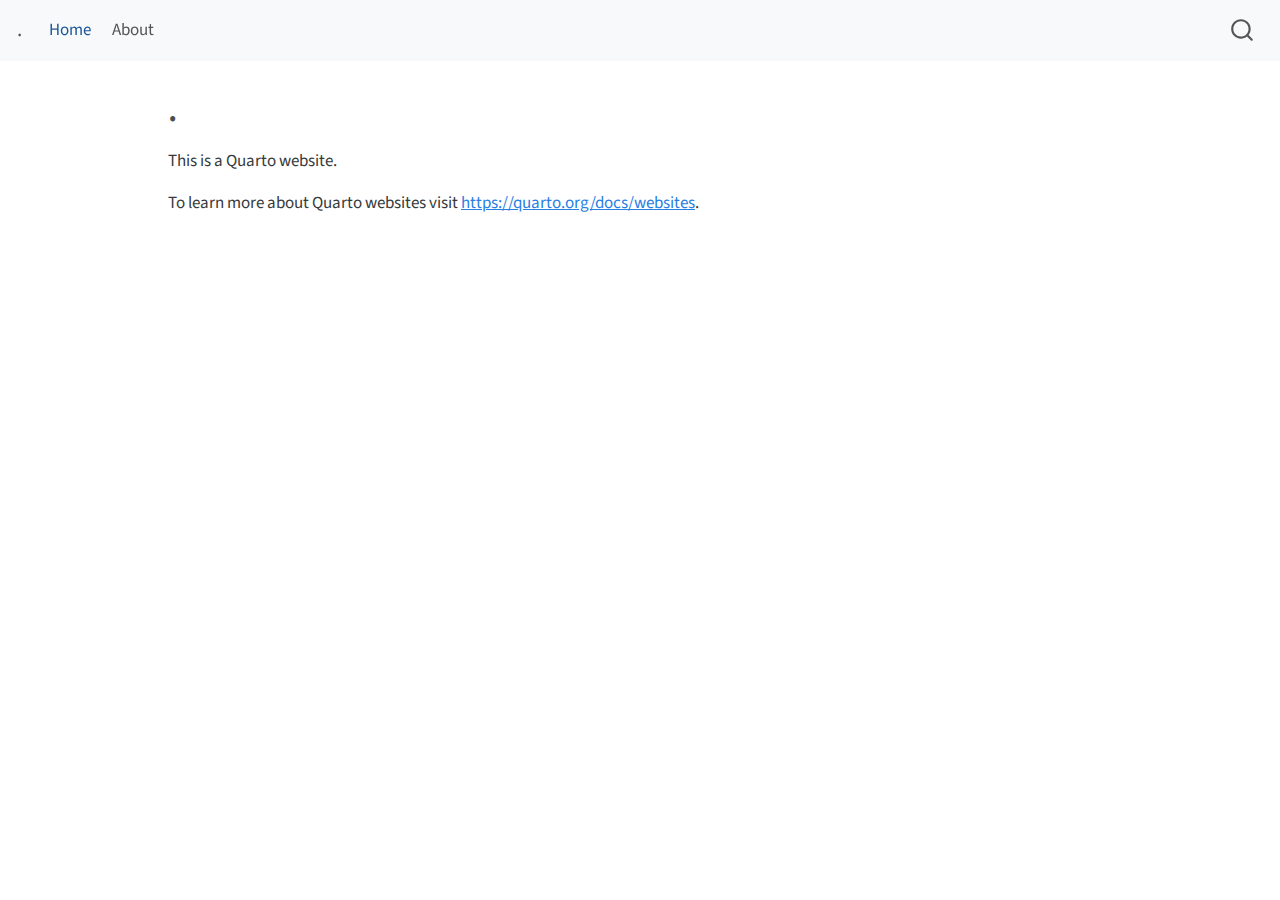
==== index.html @ 22e1ba6c "Built site for gh-pages" ====
<!DOCTYPE html>
<html xmlns="http://www.w3.org/1999/xhtml" lang="en" xml:lang="en"><head>

<meta charset="utf-8">
<meta name="generator" content="quarto-99.9.9">

<meta name="viewport" content="width=device-width, initial-scale=1.0, user-scalable=yes">


<title>.</title>
<style>
code{white-space: pre-wrap;}
span.smallcaps{font-variant: small-caps;}
div.columns{display: flex; gap: min(4vw, 1.5em);}
div.column{flex: auto; overflow-x: auto;}
div.hanging-indent{margin-left: 1.5em; text-indent: -1.5em;}
ul.task-list{list-style: none;}
ul.task-list li input[type="checkbox"] {
  width: 0.8em;
  margin: 0 0.8em 0.2em -1em; /* quarto-specific, see https://github.com/quarto-dev/quarto-cli/issues/4556 */ 
  vertical-align: middle;
}
</style>


<script src="site_libs/quarto-nav/quarto-nav.js"></script>
<script src="site_libs/quarto-nav/headroom.min.js"></script>
<script src="site_libs/clipboard/clipboard.min.js"></script>
<script src="site_libs/quarto-search/autocomplete.umd.js"></script>
<script src="site_libs/quarto-search/fuse.min.js"></script>
<script src="site_libs/quarto-search/quarto-search.js"></script>
<meta name="quarto:offset" content="./">
<script src="site_libs/quarto-html/quarto.js"></script>
<script src="site_libs/quarto-html/popper.min.js"></script>
<script src="site_libs/quarto-html/tippy.umd.min.js"></script>
<script src="site_libs/quarto-html/anchor.min.js"></script>
<link href="site_libs/quarto-html/tippy.css" rel="stylesheet">
<link href="site_libs/quarto-html/quarto-syntax-highlighting.css" rel="stylesheet" id="quarto-text-highlighting-styles">
<script src="site_libs/bootstrap/bootstrap.min.js"></script>
<link href="site_libs/bootstrap/bootstrap-icons.css" rel="stylesheet">
<link href="site_libs/bootstrap/bootstrap.min.css" rel="stylesheet" id="quarto-bootstrap" data-mode="light">
<script id="quarto-search-options" type="application/json">{
  "location": "navbar",
  "copy-button": false,
  "collapse-after": 3,
  "panel-placement": "end",
  "type": "overlay",
  "limit": 20,
  "language": {
    "search-no-results-text": "No results",
    "search-matching-documents-text": "matching documents",
    "search-copy-link-title": "Copy link to search",
    "search-hide-matches-text": "Hide additional matches",
    "search-more-match-text": "more match in this document",
    "search-more-matches-text": "more matches in this document",
    "search-clear-button-title": "Clear",
    "search-detached-cancel-button-title": "Cancel",
    "search-submit-button-title": "Submit",
    "search-label": "Search"
  }
}</script>


<link rel="stylesheet" href="styles.css">
</head>

<body class="nav-fixed">

<div id="quarto-search-results"></div>
  <header id="quarto-header" class="headroom fixed-top">
    <nav class="navbar navbar-expand-lg navbar-dark ">
      <div class="navbar-container container-fluid">
      <div class="navbar-brand-container mx-auto">
    <a class="navbar-brand" href="./index.html">
    <span class="navbar-title">.</span>
    </a>
  </div>
            <div id="quarto-search" class="" title="Search"></div>
          <button class="navbar-toggler" type="button" data-bs-toggle="collapse" data-bs-target="#navbarCollapse" aria-controls="navbarCollapse" aria-expanded="false" aria-label="Toggle navigation" onclick="if (window.quartoToggleHeadroom) { window.quartoToggleHeadroom(); }">
  <span class="navbar-toggler-icon"></span>
</button>
          <div class="collapse navbar-collapse" id="navbarCollapse">
            <ul class="navbar-nav navbar-nav-scroll me-auto">
  <li class="nav-item">
    <a class="nav-link active" href="./index.html" rel="" target="" aria-current="page">
 <span class="menu-text">Home</span></a>
  </li>  
  <li class="nav-item">
    <a class="nav-link" href="./about.html" rel="" target="">
 <span class="menu-text">About</span></a>
  </li>  
</ul>
          </div> <!-- /navcollapse -->
          <div class="quarto-navbar-tools">
</div>
      </div> <!-- /container-fluid -->
    </nav>
</header>
<!-- content -->
<div id="quarto-content" class="quarto-container page-columns page-rows-contents page-layout-article page-navbar">
<!-- sidebar -->
<!-- margin-sidebar -->
    <div id="quarto-margin-sidebar" class="sidebar margin-sidebar">
        
    </div>
<!-- main -->
<main class="content" id="quarto-document-content">

<header id="title-block-header" class="quarto-title-block default">
<div class="quarto-title">
<h1 class="title">.</h1>
</div>



<div class="quarto-title-meta">

    
  
    
  </div>
  

</header>

<p>This is a Quarto website.</p>
<p>To learn more about Quarto websites visit <a href="https://quarto.org/docs/websites" class="uri">https://quarto.org/docs/websites</a>.</p>



</main> <!-- /main -->
<script id="quarto-html-after-body" type="application/javascript">
window.document.addEventListener("DOMContentLoaded", function (event) {
  const toggleBodyColorMode = (bsSheetEl) => {
    const mode = bsSheetEl.getAttribute("data-mode");
    const bodyEl = window.document.querySelector("body");
    if (mode === "dark") {
      bodyEl.classList.add("quarto-dark");
      bodyEl.classList.remove("quarto-light");
    } else {
      bodyEl.classList.add("quarto-light");
      bodyEl.classList.remove("quarto-dark");
    }
  }
  const toggleBodyColorPrimary = () => {
    const bsSheetEl = window.document.querySelector("link#quarto-bootstrap");
    if (bsSheetEl) {
      toggleBodyColorMode(bsSheetEl);
    }
  }
  toggleBodyColorPrimary();  
  const icon = "";
  const anchorJS = new window.AnchorJS();
  anchorJS.options = {
    placement: 'right',
    icon: icon
  };
  anchorJS.add('.anchored');
  const isCodeAnnotation = (el) => {
    for (const clz of el.classList) {
      if (clz.startsWith('code-annotation-')) {                     
        return true;
      }
    }
    return false;
  }
  const clipboard = new window.ClipboardJS('.code-copy-button', {
    text: function(trigger) {
      const codeEl = trigger.previousElementSibling.cloneNode(true);
      for (const childEl of codeEl.children) {
        if (isCodeAnnotation(childEl)) {
          childEl.remove();
        }
      }
      return codeEl.innerText;
    }
  });
  clipboard.on('success', function(e) {
    // button target
    const button = e.trigger;
    // don't keep focus
    button.blur();
    // flash "checked"
    button.classList.add('code-copy-button-checked');
    var currentTitle = button.getAttribute("title");
    button.setAttribute("title", "Copied!");
    let tooltip;
    if (window.bootstrap) {
      button.setAttribute("data-bs-toggle", "tooltip");
      button.setAttribute("data-bs-placement", "left");
      button.setAttribute("data-bs-title", "Copied!");
      tooltip = new bootstrap.Tooltip(button, 
        { trigger: "manual", 
          customClass: "code-copy-button-tooltip",
          offset: [0, -8]});
      tooltip.show();    
    }
    setTimeout(function() {
      if (tooltip) {
        tooltip.hide();
        button.removeAttribute("data-bs-title");
        button.removeAttribute("data-bs-toggle");
        button.removeAttribute("data-bs-placement");
      }
      button.setAttribute("title", currentTitle);
      button.classList.remove('code-copy-button-checked');
    }, 1000);
    // clear code selection
    e.clearSelection();
  });
  function tippyHover(el, contentFn, onTriggerFn, onUntriggerFn) {
    const config = {
      allowHTML: true,
      maxWidth: 500,
      delay: 100,
      arrow: false,
      appendTo: function(el) {
          return el.parentElement;
      },
      interactive: true,
      interactiveBorder: 10,
      theme: 'quarto',
      placement: 'bottom-start',
    };
    if (contentFn) {
      config.content = contentFn;
    }
    if (onTriggerFn) {
      config.onTrigger = onTriggerFn;
    }
    if (onUntriggerFn) {
      config.onUntrigger = onUntriggerFn;
    }
    window.tippy(el, config); 
  }
  const noterefs = window.document.querySelectorAll('a[role="doc-noteref"]');
  for (var i=0; i<noterefs.length; i++) {
    const ref = noterefs[i];
    tippyHover(ref, function() {
      // use id or data attribute instead here
      let href = ref.getAttribute('data-footnote-href') || ref.getAttribute('href');
      try { href = new URL(href).hash; } catch {}
      const id = href.replace(/^#\/?/, "");
      const note = window.document.getElementById(id);
      return note.innerHTML;
    });
  }
  const xrefs = window.document.querySelectorAll('a.quarto-xref');
  const processXRef = (id, note) => {
    if (id.startsWith('sec-')) {
      // Special case sections, only their first couple elements
      const container = document.createElement("div");
      if (note.children && note.children.length > 2) {
        for (let i = 0; i < 2; i++) {
          container.appendChild(note.children[i].cloneNode(true));
        }
        return container.innerHTML
      } else {
        return note.innerHTML;
      }
    } else {
      return note.innerHTML;
    }
  }
  for (var i=0; i<xrefs.length; i++) {
    const xref = xrefs[i];
    tippyHover(xref, undefined, function(instance) {
      instance.disable();
      let url = xref.getAttribute('href');
      let hash = undefined; 
      try { hash = new URL(url).hash; } catch {}
      const id = hash.replace(/^#\/?/, "");
      const note = window.document.getElementById(id);
      if (note !== null) {
        try {
          const html = processXRef(id, note);
          instance.setContent(html);
        } finally {
          instance.enable();
          instance.show();
        }
      } else {
        // See if we can fetch this
        fetch(url.split('#')[0])
        .then(res => res.text())
        .then(html => {
          const parser = new DOMParser();
          const htmlDoc = parser.parseFromString(html, "text/html");
          const note = htmlDoc.getElementById(id);
          console.log(htmlDoc.body.innerHTML);
          if (note !== null) {
            const html = processXRef(id, note);
            instance.setContent(html);
          } 
        }).finally(() => {
          instance.enable();
          instance.show();
        });
      }
    }, function(instance) {
    });
  }
      let selectedAnnoteEl;
      const selectorForAnnotation = ( cell, annotation) => {
        let cellAttr = 'data-code-cell="' + cell + '"';
        let lineAttr = 'data-code-annotation="' +  annotation + '"';
        const selector = 'span[' + cellAttr + '][' + lineAttr + ']';
        return selector;
      }
      const selectCodeLines = (annoteEl) => {
        const doc = window.document;
        const targetCell = annoteEl.getAttribute("data-target-cell");
        const targetAnnotation = annoteEl.getAttribute("data-target-annotation");
        const annoteSpan = window.document.querySelector(selectorForAnnotation(targetCell, targetAnnotation));
        const lines = annoteSpan.getAttribute("data-code-lines").split(",");
        const lineIds = lines.map((line) => {
          return targetCell + "-" + line;
        })
        let top = null;
        let height = null;
        let parent = null;
        if (lineIds.length > 0) {
            //compute the position of the single el (top and bottom and make a div)
            const el = window.document.getElementById(lineIds[0]);
            top = el.offsetTop;
            height = el.offsetHeight;
            parent = el.parentElement.parentElement;
          if (lineIds.length > 1) {
            const lastEl = window.document.getElementById(lineIds[lineIds.length - 1]);
            const bottom = lastEl.offsetTop + lastEl.offsetHeight;
            height = bottom - top;
          }
          if (top !== null && height !== null && parent !== null) {
            // cook up a div (if necessary) and position it 
            let div = window.document.getElementById("code-annotation-line-highlight");
            if (div === null) {
              div = window.document.createElement("div");
              div.setAttribute("id", "code-annotation-line-highlight");
              div.style.position = 'absolute';
              parent.appendChild(div);
            }
            div.style.top = top - 2 + "px";
            div.style.height = height + 4 + "px";
            let gutterDiv = window.document.getElementById("code-annotation-line-highlight-gutter");
            if (gutterDiv === null) {
              gutterDiv = window.document.createElement("div");
              gutterDiv.setAttribute("id", "code-annotation-line-highlight-gutter");
              gutterDiv.style.position = 'absolute';
              const codeCell = window.document.getElementById(targetCell);
              const gutter = codeCell.querySelector('.code-annotation-gutter');
              gutter.appendChild(gutterDiv);
            }
            gutterDiv.style.top = top - 2 + "px";
            gutterDiv.style.height = height + 4 + "px";
          }
          selectedAnnoteEl = annoteEl;
        }
      };
      const unselectCodeLines = () => {
        const elementsIds = ["code-annotation-line-highlight", "code-annotation-line-highlight-gutter"];
        elementsIds.forEach((elId) => {
          const div = window.document.getElementById(elId);
          if (div) {
            div.remove();
          }
        });
        selectedAnnoteEl = undefined;
      };
      // Attach click handler to the DT
      const annoteDls = window.document.querySelectorAll('dt[data-target-cell]');
      for (const annoteDlNode of annoteDls) {
        annoteDlNode.addEventListener('click', (event) => {
          const clickedEl = event.target;
          if (clickedEl !== selectedAnnoteEl) {
            unselectCodeLines();
            const activeEl = window.document.querySelector('dt[data-target-cell].code-annotation-active');
            if (activeEl) {
              activeEl.classList.remove('code-annotation-active');
            }
            selectCodeLines(clickedEl);
            clickedEl.classList.add('code-annotation-active');
          } else {
            // Unselect the line
            unselectCodeLines();
            clickedEl.classList.remove('code-annotation-active');
          }
        });
      }
  const findCites = (el) => {
    const parentEl = el.parentElement;
    if (parentEl) {
      const cites = parentEl.dataset.cites;
      if (cites) {
        return {
          el,
          cites: cites.split(' ')
        };
      } else {
        return findCites(el.parentElement)
      }
    } else {
      return undefined;
    }
  };
  var bibliorefs = window.document.querySelectorAll('a[role="doc-biblioref"]');
  for (var i=0; i<bibliorefs.length; i++) {
    const ref = bibliorefs[i];
    const citeInfo = findCites(ref);
    if (citeInfo) {
      tippyHover(citeInfo.el, function() {
        var popup = window.document.createElement('div');
        citeInfo.cites.forEach(function(cite) {
          var citeDiv = window.document.createElement('div');
          citeDiv.classList.add('hanging-indent');
          citeDiv.classList.add('csl-entry');
          var biblioDiv = window.document.getElementById('ref-' + cite);
          if (biblioDiv) {
            citeDiv.innerHTML = biblioDiv.innerHTML;
          }
          popup.appendChild(citeDiv);
        });
        return popup.innerHTML;
      });
    }
  }
});
</script>
</div> <!-- /content -->



</body></html>
---- site_libs/quarto-html/tippy.css ----
.tippy-box[data-animation=fade][data-state=hidden]{opacity:0}[data-tippy-root]{max-width:calc(100vw - 10px)}.tippy-box{position:relative;background-color:#333;color:#fff;border-radius:4px;font-size:14px;line-height:1.4;white-space:normal;outline:0;transition-property:transform,visibility,opacity}.tippy-box[data-placement^=top]>.tippy-arrow{bottom:0}.tippy-box[data-placement^=top]>.tippy-arrow:before{bottom:-7px;left:0;border-width:8px 8px 0;border-top-color:initial;transform-origin:center top}.tippy-box[data-placement^=bottom]>.tippy-arrow{top:0}.tippy-box[data-placement^=bottom]>.tippy-arrow:before{top:-7px;left:0;border-width:0 8px 8px;border-bottom-color:initial;transform-origin:center bottom}.tippy-box[data-placement^=left]>.tippy-arrow{right:0}.tippy-box[data-placement^=left]>.tippy-arrow:before{border-width:8px 0 8px 8px;border-left-color:initial;right:-7px;transform-origin:center left}.tippy-box[data-placement^=right]>.tippy-arrow{left:0}.tippy-box[data-placement^=right]>.tippy-arrow:before{left:-7px;border-width:8px 8px 8px 0;border-right-color:initial;transform-origin:center right}.tippy-box[data-inertia][data-state=visible]{transition-timing-function:cubic-bezier(.54,1.5,.38,1.11)}.tippy-arrow{width:16px;height:16px;color:#333}.tippy-arrow:before{content:"";position:absolute;border-color:transparent;border-style:solid}.tippy-content{position:relative;padding:5px 9px;z-index:1}
---- site_libs/quarto-html/quarto-syntax-highlighting.css ----
/* quarto syntax highlight colors */
:root {
  --quarto-hl-ot-color: #003B4F;
  --quarto-hl-at-color: #657422;
  --quarto-hl-ss-color: #20794D;
  --quarto-hl-an-color: #5E5E5E;
  --quarto-hl-fu-color: #4758AB;
  --quarto-hl-st-color: #20794D;
  --quarto-hl-cf-color: #003B4F;
  --quarto-hl-op-color: #5E5E5E;
  --quarto-hl-er-color: #AD0000;
  --quarto-hl-bn-color: #AD0000;
  --quarto-hl-al-color: #AD0000;
  --quarto-hl-va-color: #111111;
  --quarto-hl-bu-color: inherit;
  --quarto-hl-ex-color: inherit;
  --quarto-hl-pp-color: #AD0000;
  --quarto-hl-in-color: #5E5E5E;
  --quarto-hl-vs-color: #20794D;
  --quarto-hl-wa-color: #5E5E5E;
  --quarto-hl-do-color: #5E5E5E;
  --quarto-hl-im-color: #00769E;
  --quarto-hl-ch-color: #20794D;
  --quarto-hl-dt-color: #AD0000;
  --quarto-hl-fl-color: #AD0000;
  --quarto-hl-co-color: #5E5E5E;
  --quarto-hl-cv-color: #5E5E5E;
  --quarto-hl-cn-color: #8f5902;
  --quarto-hl-sc-color: #5E5E5E;
  --quarto-hl-dv-color: #AD0000;
  --quarto-hl-kw-color: #003B4F;
}

/* other quarto variables */
:root {
  --quarto-font-monospace: SFMono-Regular, Menlo, Monaco, Consolas, "Liberation Mono", "Courier New", monospace;
}

pre > code.sourceCode > span {
  color: #003B4F;
}

code span {
  color: #003B4F;
}

code.sourceCode > span {
  color: #003B4F;
}

div.sourceCode,
div.sourceCode pre.sourceCode {
  color: #003B4F;
}

code span.ot {
  color: #003B4F;
  font-style: inherit;
}

code span.at {
  color: #657422;
  font-style: inherit;
}

code span.ss {
  color: #20794D;
  font-style: inherit;
}

code span.an {
  color: #5E5E5E;
  font-style: inherit;
}

code span.fu {
  color: #4758AB;
  font-style: inherit;
}

code span.st {
  color: #20794D;
  font-style: inherit;
}

code span.cf {
  color: #003B4F;
  font-style: inherit;
}

code span.op {
  color: #5E5E5E;
  font-style: inherit;
}

code span.er {
  color: #AD0000;
  font-style: inherit;
}

code span.bn {
  color: #AD0000;
  font-style: inherit;
}

code span.al {
  color: #AD0000;
  font-style: inherit;
}

code span.va {
  color: #111111;
  font-style: inherit;
}

code span.bu {
  font-style: inherit;
}

code span.ex {
  font-style: inherit;
}

code span.pp {
  color: #AD0000;
  font-style: inherit;
}

code span.in {
  color: #5E5E5E;
  font-style: inherit;
}

code span.vs {
  color: #20794D;
  font-style: inherit;
}

code span.wa {
  color: #5E5E5E;
  font-style: italic;
}

code span.do {
  color: #5E5E5E;
  font-style: italic;
}

code span.im {
  color: #00769E;
  font-style: inherit;
}

code span.ch {
  color: #20794D;
  font-style: inherit;
}

code span.dt {
  color: #AD0000;
  font-style: inherit;
}

code span.fl {
  color: #AD0000;
  font-style: inherit;
}

code span.co {
  color: #5E5E5E;
  font-style: inherit;
}

code span.cv {
  color: #5E5E5E;
  font-style: italic;
}

code span.cn {
  color: #8f5902;
  font-style: inherit;
}

code span.sc {
  color: #5E5E5E;
  font-style: inherit;
}

code span.dv {
  color: #AD0000;
  font-style: inherit;
}

code span.kw {
  color: #003B4F;
  font-style: inherit;
}

.prevent-inlining {
  content: "</";
}

/*# sourceMappingURL=debc5d5d77c3f9108843748ff7464032.css.map */
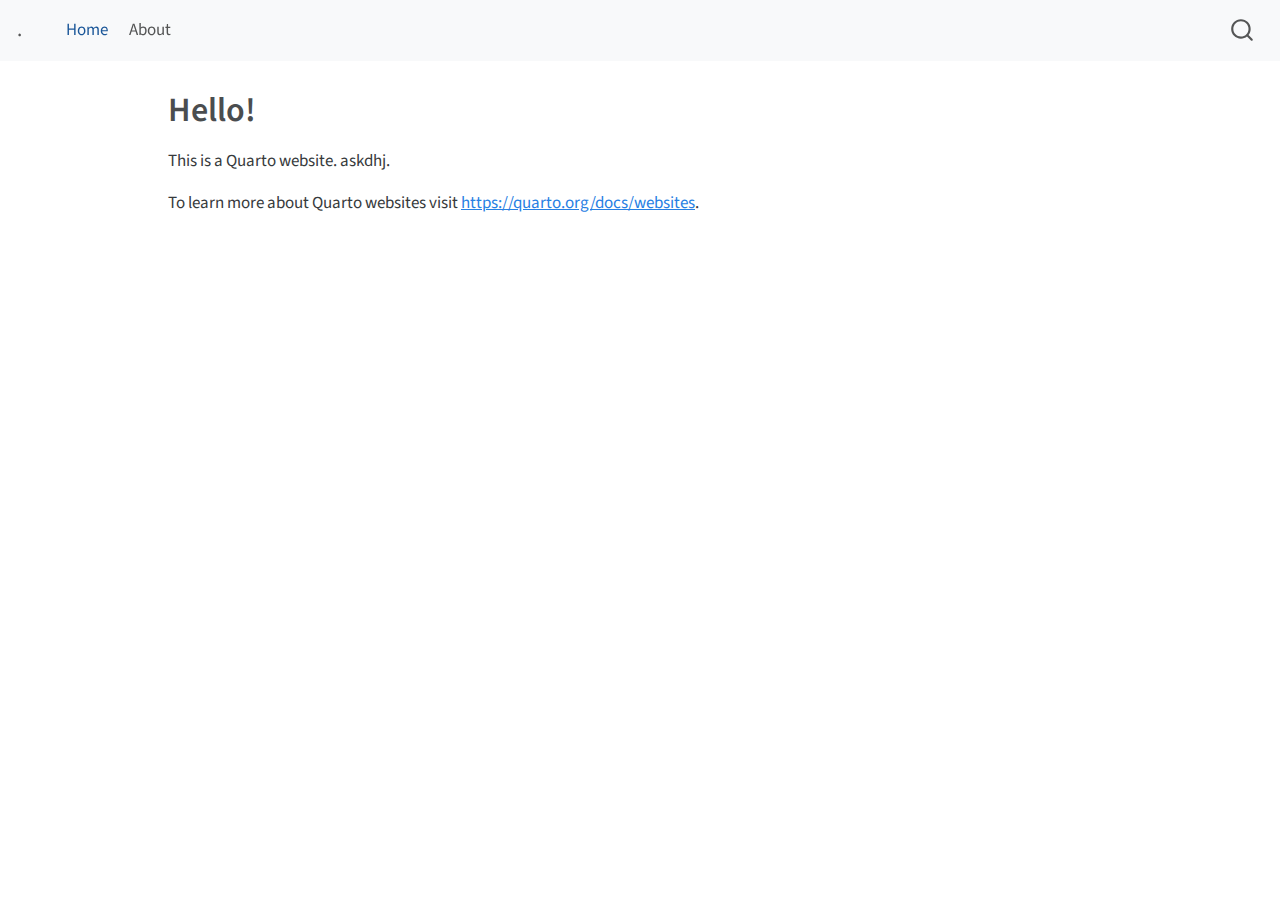
==== commit de2d651a: "Built site for gh-pages" ====
--- a/index.html
+++ b/index.html
@@ -2,12 +2,12 @@
 <html xmlns="http://www.w3.org/1999/xhtml" lang="en" xml:lang="en"><head>
 
 <meta charset="utf-8">
-<meta name="generator" content="quarto-99.9.9">
+<meta name="generator" content="quarto-1.3.353">
 
 <meta name="viewport" content="width=device-width, initial-scale=1.0, user-scalable=yes">
 
 
-<title>.</title>
+<title>. - Hello!</title>
 <style>
 code{white-space: pre-wrap;}
 span.smallcaps{font-variant: small-caps;}
@@ -55,8 +55,7 @@
     "search-more-matches-text": "more matches in this document",
     "search-clear-button-title": "Clear",
     "search-detached-cancel-button-title": "Cancel",
-    "search-submit-button-title": "Submit",
-    "search-label": "Search"
+    "search-submit-button-title": "Submit"
   }
 }</script>
 
@@ -70,7 +69,7 @@
   <header id="quarto-header" class="headroom fixed-top">
     <nav class="navbar navbar-expand-lg navbar-dark ">
       <div class="navbar-container container-fluid">
-      <div class="navbar-brand-container mx-auto">
+      <div class="navbar-brand-container">
     <a class="navbar-brand" href="./index.html">
     <span class="navbar-title">.</span>
     </a>
@@ -90,9 +89,9 @@
  <span class="menu-text">About</span></a>
   </li>  
 </ul>
+            <div class="quarto-navbar-tools ms-auto">
+</div>
           </div> <!-- /navcollapse -->
-          <div class="quarto-navbar-tools">
-</div>
       </div> <!-- /container-fluid -->
     </nav>
 </header>
@@ -108,7 +107,7 @@
 
 <header id="title-block-header" class="quarto-title-block default">
 <div class="quarto-title">
-<h1 class="title">.</h1>
+<h1 class="title">Hello!</h1>
 </div>
 
 
@@ -123,7 +122,7 @@
 
 </header>
 
-<p>This is a Quarto website.</p>
+<p>This is a Quarto website. askdhj.</p>
 <p>To learn more about Quarto websites visit <a href="https://quarto.org/docs/websites" class="uri">https://quarto.org/docs/websites</a>.</p>
 
 
@@ -208,9 +207,10 @@
     // clear code selection
     e.clearSelection();
   });
-  function tippyHover(el, contentFn, onTriggerFn, onUntriggerFn) {
+  function tippyHover(el, contentFn) {
     const config = {
       allowHTML: true,
+      content: contentFn,
       maxWidth: 500,
       delay: 100,
       arrow: false,
@@ -220,17 +220,8 @@
       interactive: true,
       interactiveBorder: 10,
       theme: 'quarto',
-      placement: 'bottom-start',
+      placement: 'bottom-start'
     };
-    if (contentFn) {
-      config.content = contentFn;
-    }
-    if (onTriggerFn) {
-      config.onTrigger = onTriggerFn;
-    }
-    if (onUntriggerFn) {
-      config.onUntrigger = onUntriggerFn;
-    }
     window.tippy(el, config); 
   }
   const noterefs = window.document.querySelectorAll('a[role="doc-noteref"]');
@@ -243,61 +234,6 @@
       const id = href.replace(/^#\/?/, "");
       const note = window.document.getElementById(id);
       return note.innerHTML;
-    });
-  }
-  const xrefs = window.document.querySelectorAll('a.quarto-xref');
-  const processXRef = (id, note) => {
-    if (id.startsWith('sec-')) {
-      // Special case sections, only their first couple elements
-      const container = document.createElement("div");
-      if (note.children && note.children.length > 2) {
-        for (let i = 0; i < 2; i++) {
-          container.appendChild(note.children[i].cloneNode(true));
-        }
-        return container.innerHTML
-      } else {
-        return note.innerHTML;
-      }
-    } else {
-      return note.innerHTML;
-    }
-  }
-  for (var i=0; i<xrefs.length; i++) {
-    const xref = xrefs[i];
-    tippyHover(xref, undefined, function(instance) {
-      instance.disable();
-      let url = xref.getAttribute('href');
-      let hash = undefined; 
-      try { hash = new URL(url).hash; } catch {}
-      const id = hash.replace(/^#\/?/, "");
-      const note = window.document.getElementById(id);
-      if (note !== null) {
-        try {
-          const html = processXRef(id, note);
-          instance.setContent(html);
-        } finally {
-          instance.enable();
-          instance.show();
-        }
-      } else {
-        // See if we can fetch this
-        fetch(url.split('#')[0])
-        .then(res => res.text())
-        .then(html => {
-          const parser = new DOMParser();
-          const htmlDoc = parser.parseFromString(html, "text/html");
-          const note = htmlDoc.getElementById(id);
-          console.log(htmlDoc.body.innerHTML);
-          if (note !== null) {
-            const html = processXRef(id, note);
-            instance.setContent(html);
-          } 
-        }).finally(() => {
-          instance.enable();
-          instance.show();
-        });
-      }
-    }, function(instance) {
     });
   }
       let selectedAnnoteEl;
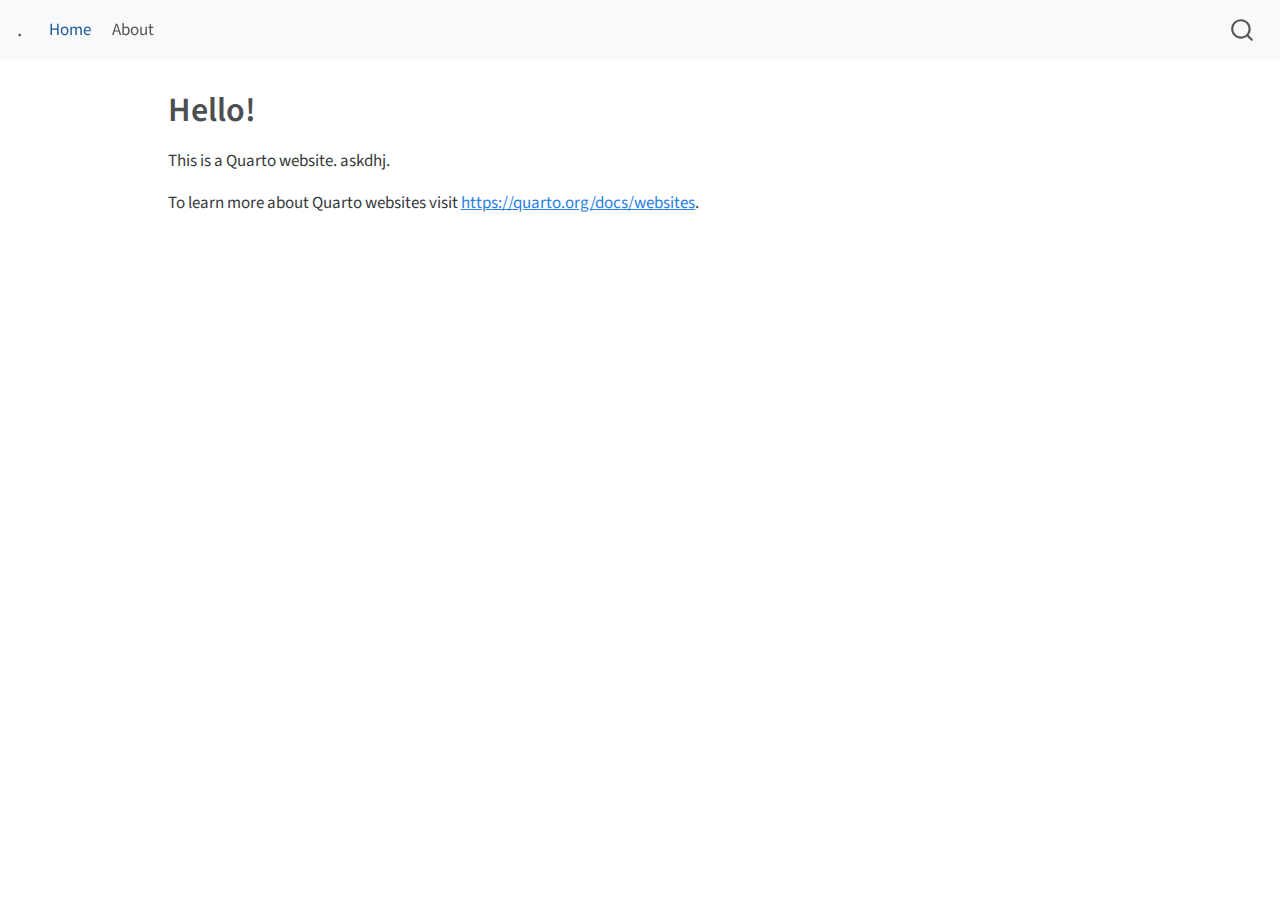
==== commit ee80299a: "Built site for gh-pages" ====
--- a/index.html
+++ b/index.html
@@ -2,7 +2,7 @@
 <html xmlns="http://www.w3.org/1999/xhtml" lang="en" xml:lang="en"><head>
 
 <meta charset="utf-8">
-<meta name="generator" content="quarto-1.3.353">
+<meta name="generator" content="quarto-1.4.89">
 
 <meta name="viewport" content="width=device-width, initial-scale=1.0, user-scalable=yes">
 
@@ -55,7 +55,8 @@
     "search-more-matches-text": "more matches in this document",
     "search-clear-button-title": "Clear",
     "search-detached-cancel-button-title": "Cancel",
-    "search-submit-button-title": "Submit"
+    "search-submit-button-title": "Submit",
+    "search-label": "Search"
   }
 }</script>
 
@@ -69,7 +70,7 @@
   <header id="quarto-header" class="headroom fixed-top">
     <nav class="navbar navbar-expand-lg navbar-dark ">
       <div class="navbar-container container-fluid">
-      <div class="navbar-brand-container">
+      <div class="navbar-brand-container mx-auto">
     <a class="navbar-brand" href="./index.html">
     <span class="navbar-title">.</span>
     </a>
@@ -89,9 +90,9 @@
  <span class="menu-text">About</span></a>
   </li>  
 </ul>
-            <div class="quarto-navbar-tools ms-auto">
+          </div> <!-- /navcollapse -->
+          <div class="quarto-navbar-tools">
 </div>
-          </div> <!-- /navcollapse -->
       </div> <!-- /container-fluid -->
     </nav>
 </header>
@@ -207,10 +208,9 @@
     // clear code selection
     e.clearSelection();
   });
-  function tippyHover(el, contentFn) {
+  function tippyHover(el, contentFn, onTriggerFn, onUntriggerFn) {
     const config = {
       allowHTML: true,
-      content: contentFn,
       maxWidth: 500,
       delay: 100,
       arrow: false,
@@ -220,8 +220,17 @@
       interactive: true,
       interactiveBorder: 10,
       theme: 'quarto',
-      placement: 'bottom-start'
+      placement: 'bottom-start',
     };
+    if (contentFn) {
+      config.content = contentFn;
+    }
+    if (onTriggerFn) {
+      config.onTrigger = onTriggerFn;
+    }
+    if (onUntriggerFn) {
+      config.onUntrigger = onUntriggerFn;
+    }
     window.tippy(el, config); 
   }
   const noterefs = window.document.querySelectorAll('a[role="doc-noteref"]');
@@ -234,6 +243,61 @@
       const id = href.replace(/^#\/?/, "");
       const note = window.document.getElementById(id);
       return note.innerHTML;
+    });
+  }
+  const xrefs = window.document.querySelectorAll('a.quarto-xref');
+  const processXRef = (id, note) => {
+    if (id.startsWith('sec-')) {
+      // Special case sections, only their first couple elements
+      const container = document.createElement("div");
+      if (note.children && note.children.length > 2) {
+        for (let i = 0; i < 2; i++) {
+          container.appendChild(note.children[i].cloneNode(true));
+        }
+        return container.innerHTML
+      } else {
+        return note.innerHTML;
+      }
+    } else {
+      return note.innerHTML;
+    }
+  }
+  for (var i=0; i<xrefs.length; i++) {
+    const xref = xrefs[i];
+    tippyHover(xref, undefined, function(instance) {
+      instance.disable();
+      let url = xref.getAttribute('href');
+      let hash = undefined; 
+      try { hash = new URL(url).hash; } catch {}
+      const id = hash.replace(/^#\/?/, "");
+      const note = window.document.getElementById(id);
+      if (note !== null) {
+        try {
+          const html = processXRef(id, note);
+          instance.setContent(html);
+        } finally {
+          instance.enable();
+          instance.show();
+        }
+      } else {
+        // See if we can fetch this
+        fetch(url.split('#')[0])
+        .then(res => res.text())
+        .then(html => {
+          const parser = new DOMParser();
+          const htmlDoc = parser.parseFromString(html, "text/html");
+          const note = htmlDoc.getElementById(id);
+          console.log(htmlDoc.body.innerHTML);
+          if (note !== null) {
+            const html = processXRef(id, note);
+            instance.setContent(html);
+          } 
+        }).finally(() => {
+          instance.enable();
+          instance.show();
+        });
+      }
+    }, function(instance) {
     });
   }
       let selectedAnnoteEl;
